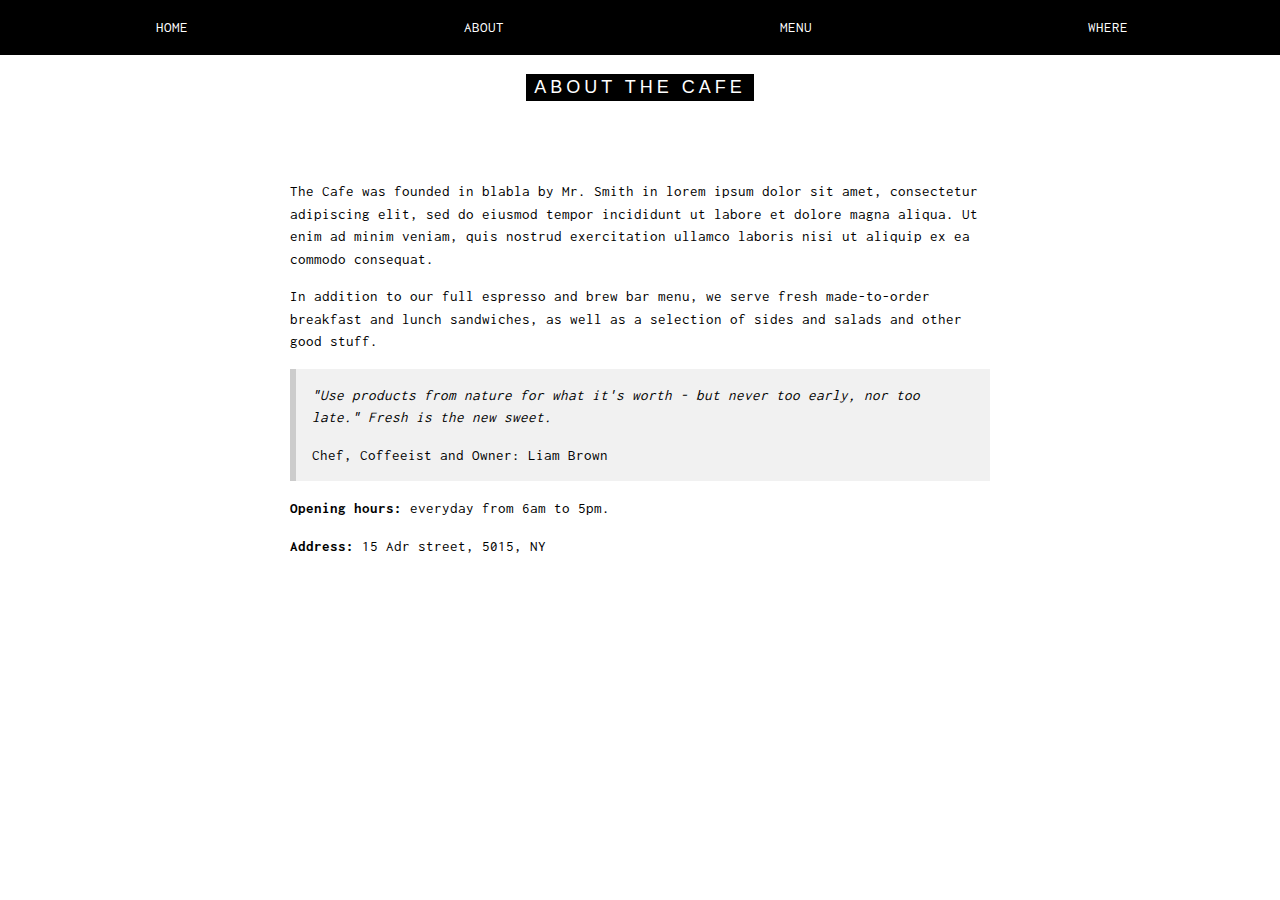
==== about.html @ c20c965b "Added about.html" ====
<!DOCTYPE html>
<html>
<head>
<title>W3.CSS Template</title>
<meta charset="UTF-8">
<meta name="viewport" content="width=device-width, initial-scale=1">
<link rel="stylesheet" href="https://www.w3schools.com/w3css/4/w3.css">
<link rel="stylesheet" href="https://fonts.googleapis.com/css?family=Inconsolata">
<link href="style.css" rel="stylesheet" type="text/css" media="all">


</head>
<body>

<!-- Links (sit on top) -->
<div class="w3-top">
  <div class="w3-row w3-padding w3-black">
    <div class="w3-col s3">
      <a href="index.html" class="w3-button w3-block w3-black">HOME</a>
    </div>
    <div class="w3-col s3">
      <a href="about.html" class="w3-button w3-block w3-black">ABOUT</a>
    </div>
    <div class="w3-col s3">
      <a href="#menu" class="w3-button w3-block w3-black">MENU</a>
    </div>
    <div class="w3-col s3">
      <a href="#where" class="w3-button w3-block w3-black">WHERE</a>
    </div>
  </div>
</div>

	<div class="w3-container" id="about">
	
	  <div class="w3-content" style="max-width:700px">
	    <h5 class="w3-center w3-padding-64"><span class="w3-tag w3-wide">ABOUT THE CAFE</span></h5>
	    <p>The Cafe was founded in blabla by Mr. Smith in lorem ipsum dolor sit amet, consectetur adipiscing elit, sed do eiusmod tempor incididunt ut labore et dolore magna aliqua. Ut enim ad minim veniam, quis nostrud exercitation ullamco laboris nisi ut aliquip ex ea commodo consequat.</p>
	    <p>In addition to our full espresso and brew bar menu, we serve fresh made-to-order breakfast and lunch sandwiches, as well as a selection of sides and salads and other good stuff.</p>
	    <div class="w3-panel w3-leftbar w3-light-grey">
	      <p><i>"Use products from nature for what it's worth - but never too early, nor too late." Fresh is the new sweet.</i></p>
	      <p>Chef, Coffeeist and Owner: Liam Brown</p>
	    </div>
	   
	    <p><strong>Opening hours:</strong> everyday from 6am to 5pm.</p>
	    <p><strong>Address:</strong> 15 Adr street, 5015, NY</p>
	  </div>
	</div>
</body>
---- style.css ----
body, html {
  height: 100%;
  font-family: "Inconsolata", sans-serif;
}

.menu {
  display: none;
}

.logga {
  margin-top: 60px; 
}

.podname {

}

/*.descr {*/
  /*text-align: center;*/
/*}*/

/*h1 {*/
  /*font-size: 120px;*/
/*}*/

/*.rubrik {*/
  /*size: 150px;*/
/*}*/

.container {
  display: flex;
  align-items: center;
  /*justify-content: flex-start;*/
  justify-content: center;
}
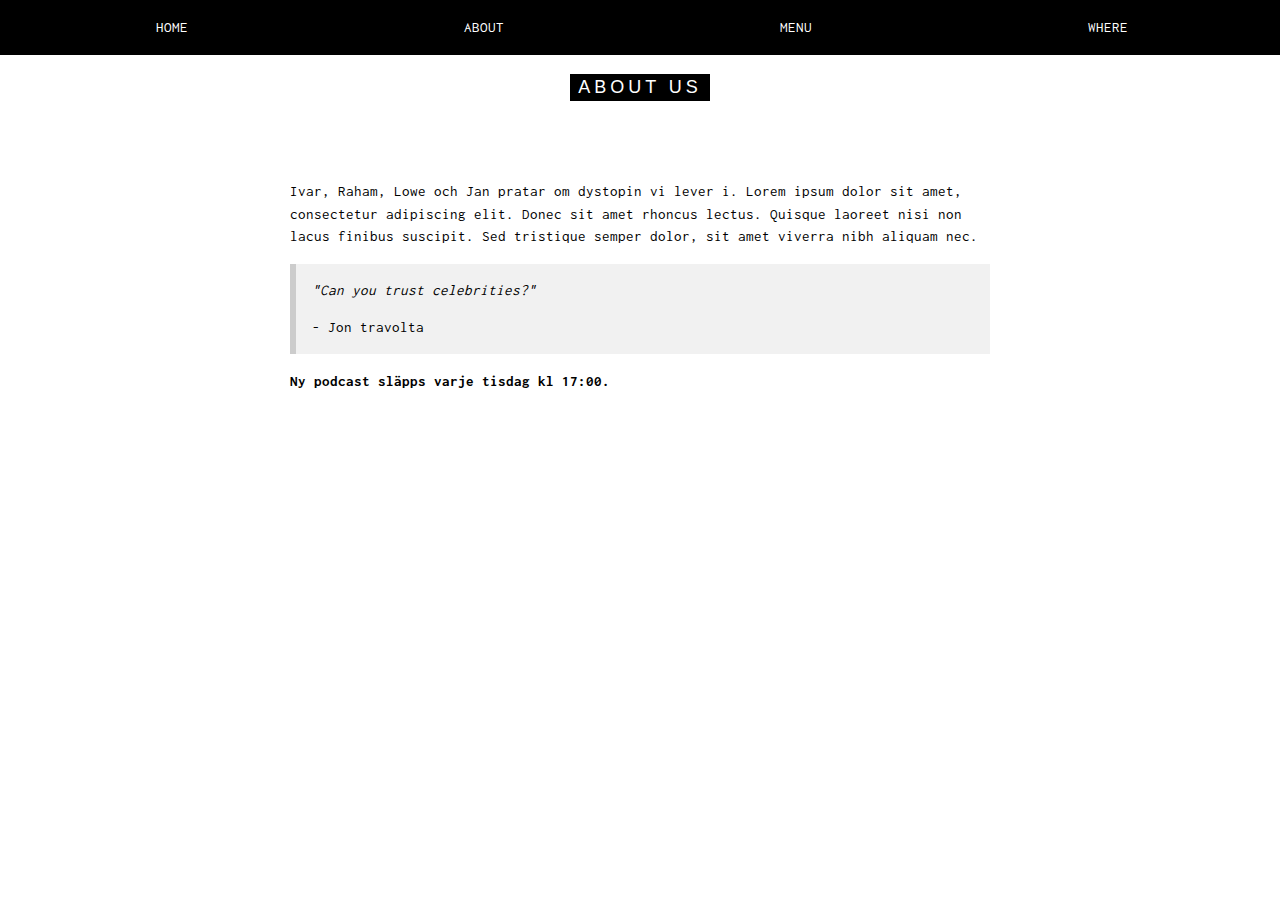
==== commit e24fa5e0: "la till bild,text,logga,avsnittsmeny" ====
--- a/about.html
+++ b/about.html
@@ -34,16 +34,15 @@
 	<div class="w3-container" id="about">
 	
 	  <div class="w3-content" style="max-width:700px">
-	    <h5 class="w3-center w3-padding-64"><span class="w3-tag w3-wide">ABOUT THE CAFE</span></h5>
-	    <p>The Cafe was founded in blabla by Mr. Smith in lorem ipsum dolor sit amet, consectetur adipiscing elit, sed do eiusmod tempor incididunt ut labore et dolore magna aliqua. Ut enim ad minim veniam, quis nostrud exercitation ullamco laboris nisi ut aliquip ex ea commodo consequat.</p>
-	    <p>In addition to our full espresso and brew bar menu, we serve fresh made-to-order breakfast and lunch sandwiches, as well as a selection of sides and salads and other good stuff.</p>
+	    <h5 class="w3-center w3-padding-64"><span class="w3-tag w3-wide">ABOUT US</span></h5>
+	    <p>Ivar, Raham, Lowe och Jan pratar om dystopin vi lever i. Lorem ipsum dolor sit amet, consectetur adipiscing elit. Donec sit amet rhoncus lectus. Quisque laoreet nisi non lacus finibus suscipit. Sed tristique semper dolor, sit amet viverra nibh aliquam nec.</p>
+	    
 	    <div class="w3-panel w3-leftbar w3-light-grey">
-	      <p><i>"Use products from nature for what it's worth - but never too early, nor too late." Fresh is the new sweet.</i></p>
-	      <p>Chef, Coffeeist and Owner: Liam Brown</p>
+	      <p><i>"Can you trust celebrities?"</i></p>
+	      <p>- Jon travolta</p>
 	    </div>
 	   
-	    <p><strong>Opening hours:</strong> everyday from 6am to 5pm.</p>
-	    <p><strong>Address:</strong> 15 Adr street, 5015, NY</p>
+	    <p><strong>Ny podcast släpps varje tisdag  kl 17:00.</p>
 	  </div>
 	</div>
 </body>
--- a/style.css
+++ b/style.css
@@ -9,10 +9,15 @@
 
 .logga {
   margin-top: 60px; 
+   position: absolute;
+  top: 8px;
+  left: 16px;
 }
 
 .podname {
-
+  position:relative;
+  top:-550px;
+ 
 }
 
 /*.descr {*/
@@ -32,4 +37,17 @@
   align-items: center;
   /*justify-content: flex-start;*/
   justify-content: center;
+  
 }
+
+.senaste {
+  position:relative;
+  top:-140px;
+
+}
+
+.avsnitt{
+  position:relative;
+  top:-150px;
+
+}